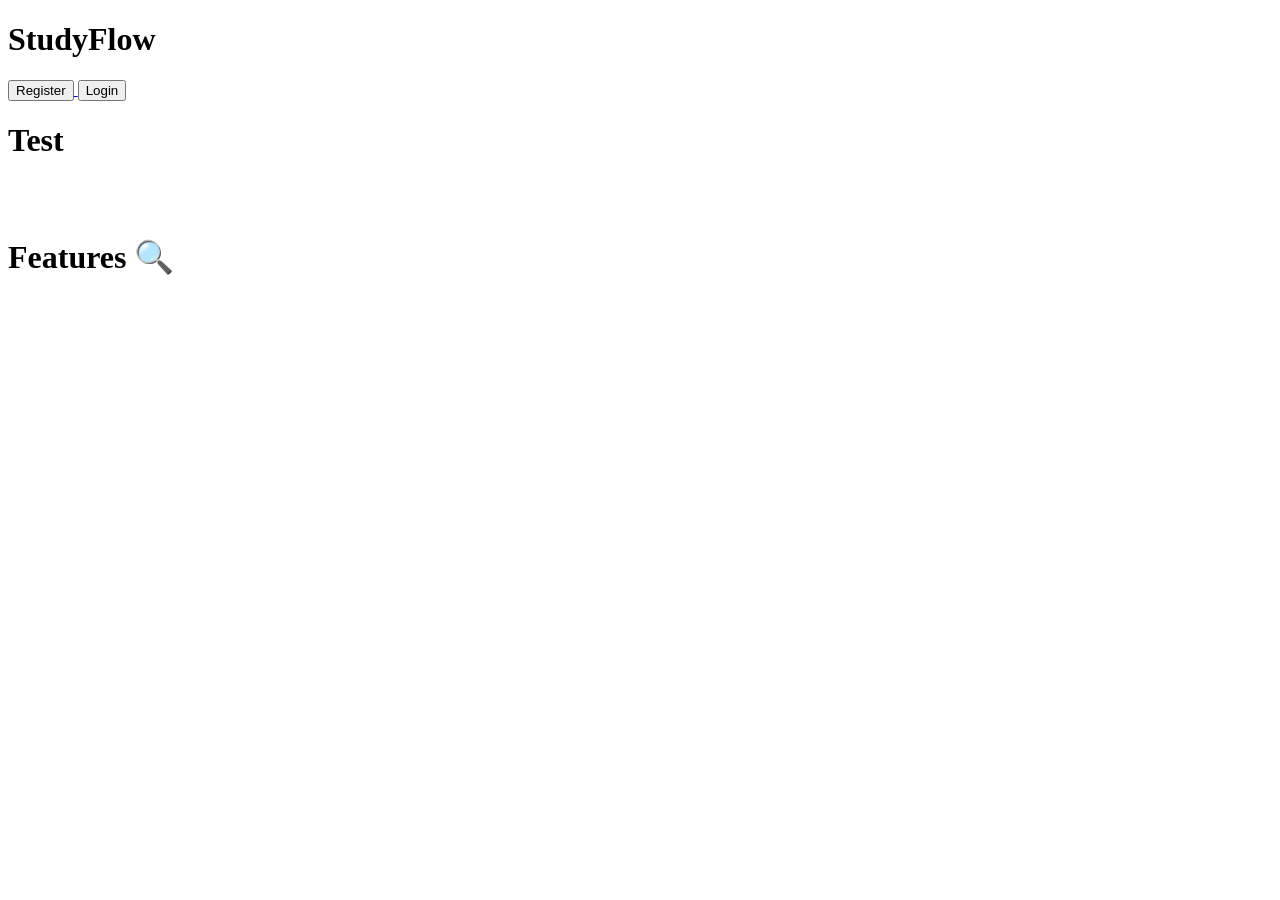
==== StudyFlow/index.html @ 56b4fa90 "Add files via upload" ====
<!DOCTYPE html> 

<html>
<head>

    <title>StudyFlow</title>

</head>

<header>
    <h1>StudyFlow</h1>
    <div class="upbuttons">
        <a href="register.html">
            <button>Register</button>
        </a>
        <a href="login.html">
            <button>Login</button>
        </a>
    </div>
</header>

<body>

    <h1>Test</h1>
    <br>
    <br>


</body>

<footer>

    <h1>Features 🔍</h1>
    <div>

    </div>
          
    </div>

</footer>


</html>
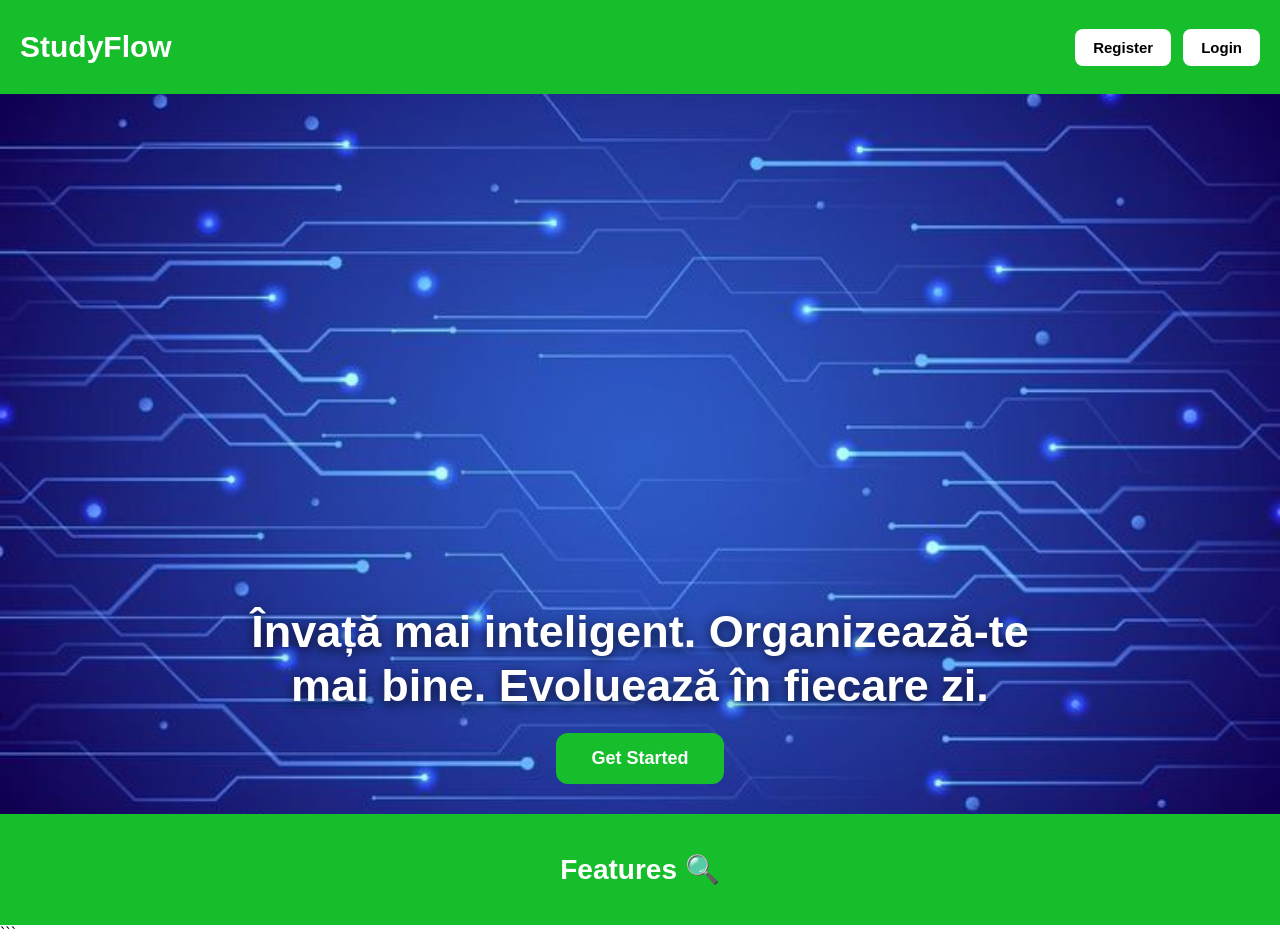
==== commit 4e3e289a: "Add files via upload" ====
--- a/StudyFlow/index.html
+++ b/StudyFlow/index.html
@@ -1,43 +1,39 @@
-<!DOCTYPE html> 
-
+<!DOCTYPE html>
 <html>
 <head>
-
     <title>StudyFlow</title>
-
+    <link rel="stylesheet" href="style.css">
 </head>
-
-<header>
-    <h1>StudyFlow</h1>
-    <div class="upbuttons">
-        <a href="register.html">
-            <button>Register</button>
-        </a>
-        <a href="login.html">
-            <button>Login</button>
-        </a>
-    </div>
-</header>
 
 <body>
 
-    <h1>Test</h1>
-    <br>
-    <br>
+    <header>
+        <h1 id="txtlogo">StudyFlow</h1>
 
+        <div class="upbuttons">
+            <a href="register.html">
+                <button class="nav-btn">Register</button>
+            </a>
+
+            <a href="login.html">
+                <button class="nav-btn">Login</button>
+            </a>
+        </div>
+    </header>
+
+    <main>
+        <h1 id="infotxt">
+            Învață mai inteligent. Organizează-te mai bine.
+            Evoluează în fiecare zi.
+        </h1>
+
+        <button id="getstarted">Get Started</button>
+    </main>
+
+    <footer>
+        <h1>Features 🔍</h1>
+    </footer>
 
 </body>
-
-<footer>
-
-    <h1>Features 🔍</h1>
-    <div>
-
-    </div>
-          
-    </div>
-
-</footer>
-
-
-</html>+</html>
+```
--- a/StudyFlow/style.css
+++ b/StudyFlow/style.css
@@ -0,0 +1,106 @@
+header {
+    display: flex;
+    justify-content: space-between;
+    align-items: center;
+    padding: 10px 20px;
+    color: white;
+    background-color: #16be2c;
+}
+
+body {
+    margin: 0;
+    font-family: Arial, sans-serif;
+}
+
+#txtlogo {
+    font-size: 30px;
+}
+
+.upbuttons {
+    display: flex;
+    gap: 12px;
+}
+
+.nav-btn {
+    background-color: white;
+    color: black;
+    padding: 10px 18px;
+    border: none;
+    border-radius: 8px;
+    font-size: 15px;
+    font-weight: bold;
+    cursor: pointer;
+    transition: box-shadow 0.3s ease;
+}
+
+.nav-btn:hover {
+    box-shadow: 0 0 10px white,
+                0 0 25px white,
+                0 0 45px #baffc2;
+}
+
+.nav-btn:active {
+    transform: scale(0.95);
+}
+
+main {
+    background-image: url("images/bg.jpg");
+    background-size: cover;
+    background-position: center;
+    background-repeat: no-repeat;
+
+    min-height: 80vh;
+    padding: 30px;
+    box-sizing: border-box;
+
+    display: flex;
+    flex-direction: column;
+    justify-content: flex-end;
+    align-items: center;
+    gap: 20px;
+}
+
+#infotxt {
+    text-align: center;
+    font-size: 45px;
+    font-weight: bold;
+    color: white;
+    margin: 0;
+    max-width: 850px;
+    line-height: 1.2;
+    text-shadow: 0 3px 12px rgba(0, 0, 0, 0.7);
+}
+
+#getstarted {
+    background-color: #16be2c;
+    color: white;
+    padding: 15px 35px;
+    border: none;
+    border-radius: 12px;
+    font-size: 18px;
+    font-weight: bold;
+    cursor: pointer;
+    transition: box-shadow 0.3s ease, transform 0.3s ease;
+}
+
+#getstarted:hover {
+    background-color: #119b23;
+    box-shadow: 0 0 10px white,
+                0 0 25px #baffc2;
+    transform: translateY(-3px);
+}
+
+#getstarted:active {
+    transform: scale(0.95);
+}
+
+footer {
+    background-color: #16be2c;
+    color: white;
+    padding: 20px;
+    text-align: center;
+}
+
+footer h1 {
+    font-size: 28px;
+}
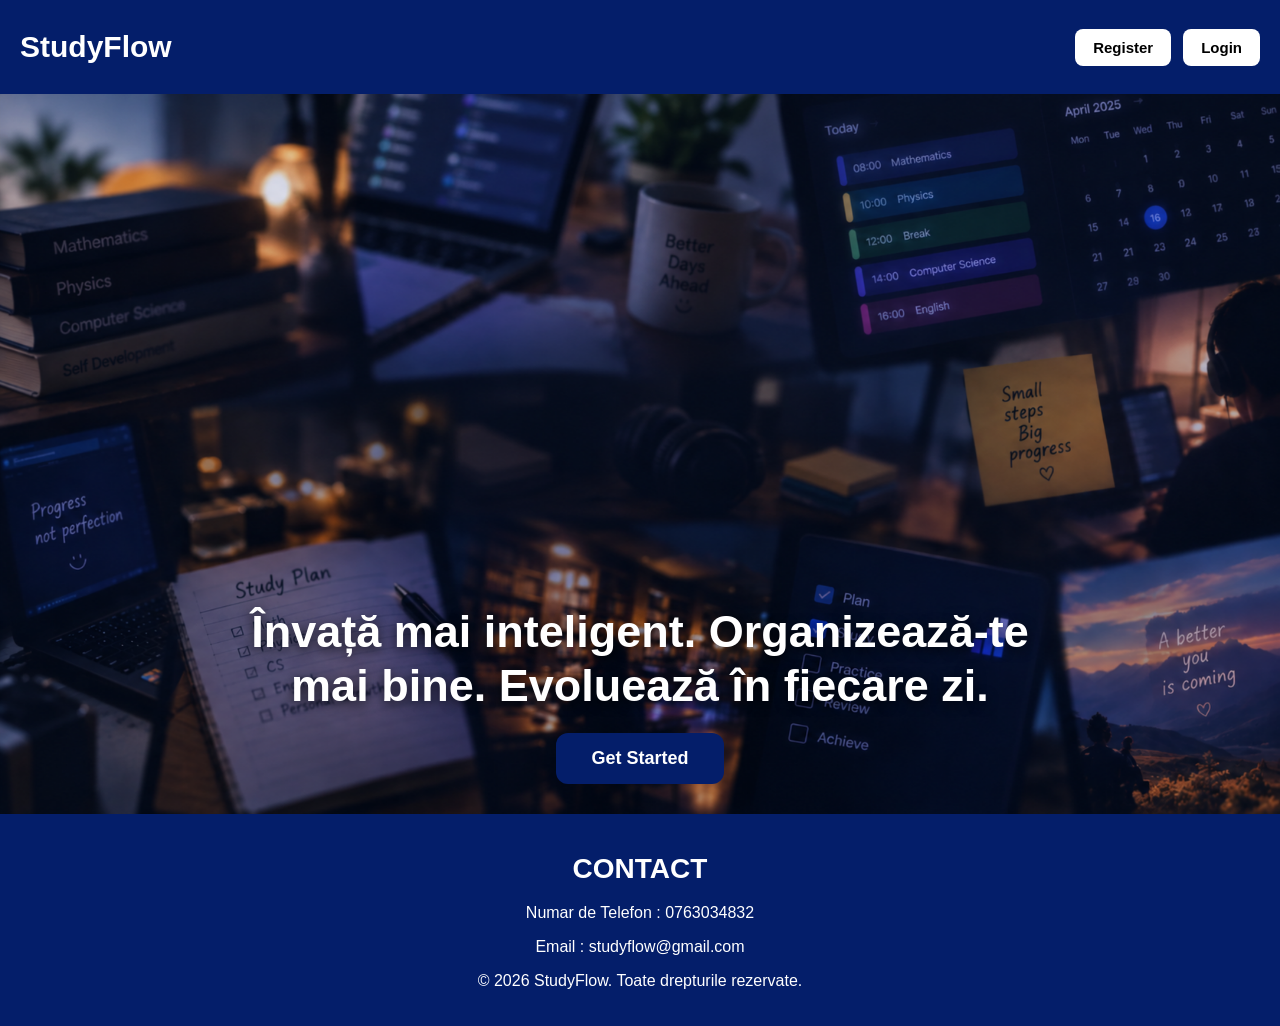
==== commit 95f4c50a: "Add files via upload" ====
--- a/StudyFlow/index.html
+++ b/StudyFlow/index.html
@@ -31,9 +31,15 @@
     </main>
 
     <footer>
-        <h1>Features 🔍</h1>
-    </footer>
+
+    <h1 id="ctctxt">CONTACT</h1>
+    <div class="contact">
+        <p>Numar de Telefon : 0763034832</p>
+        <p>Email : studyflow@gmail.com</p>
+    </div>
+    <p id="cpy">© 2026 StudyFlow. Toate drepturile rezervate.</p>
+
+</footer>
 
 </body>
-</html>
-```
+</html>
--- a/StudyFlow/style.css
+++ b/StudyFlow/style.css
@@ -1,10 +1,21 @@
+html {
+    overscroll-behavior-y: none;
+}
+
+body {
+    margin: 0;
+    padding: 0;
+    overscroll-behavior-y: none;
+    overflow-x: clip;
+}
+
 header {
     display: flex;
     justify-content: space-between;
     align-items: center;
     padding: 10px 20px;
     color: white;
-    background-color: #16be2c;
+    background-color: #041e6a;
 }
 
 body {
@@ -44,7 +55,7 @@
 }
 
 main {
-    background-image: url("images/bg.jpg");
+    background-image: url("images/bg.png");
     background-size: cover;
     background-position: center;
     background-repeat: no-repeat;
@@ -72,7 +83,7 @@
 }
 
 #getstarted {
-    background-color: #16be2c;
+    background-color: #041e6a;
     color: white;
     padding: 15px 35px;
     border: none;
@@ -95,7 +106,7 @@
 }
 
 footer {
-    background-color: #16be2c;
+    background-color: #041e6a;
     color: white;
     padding: 20px;
     text-align: center;
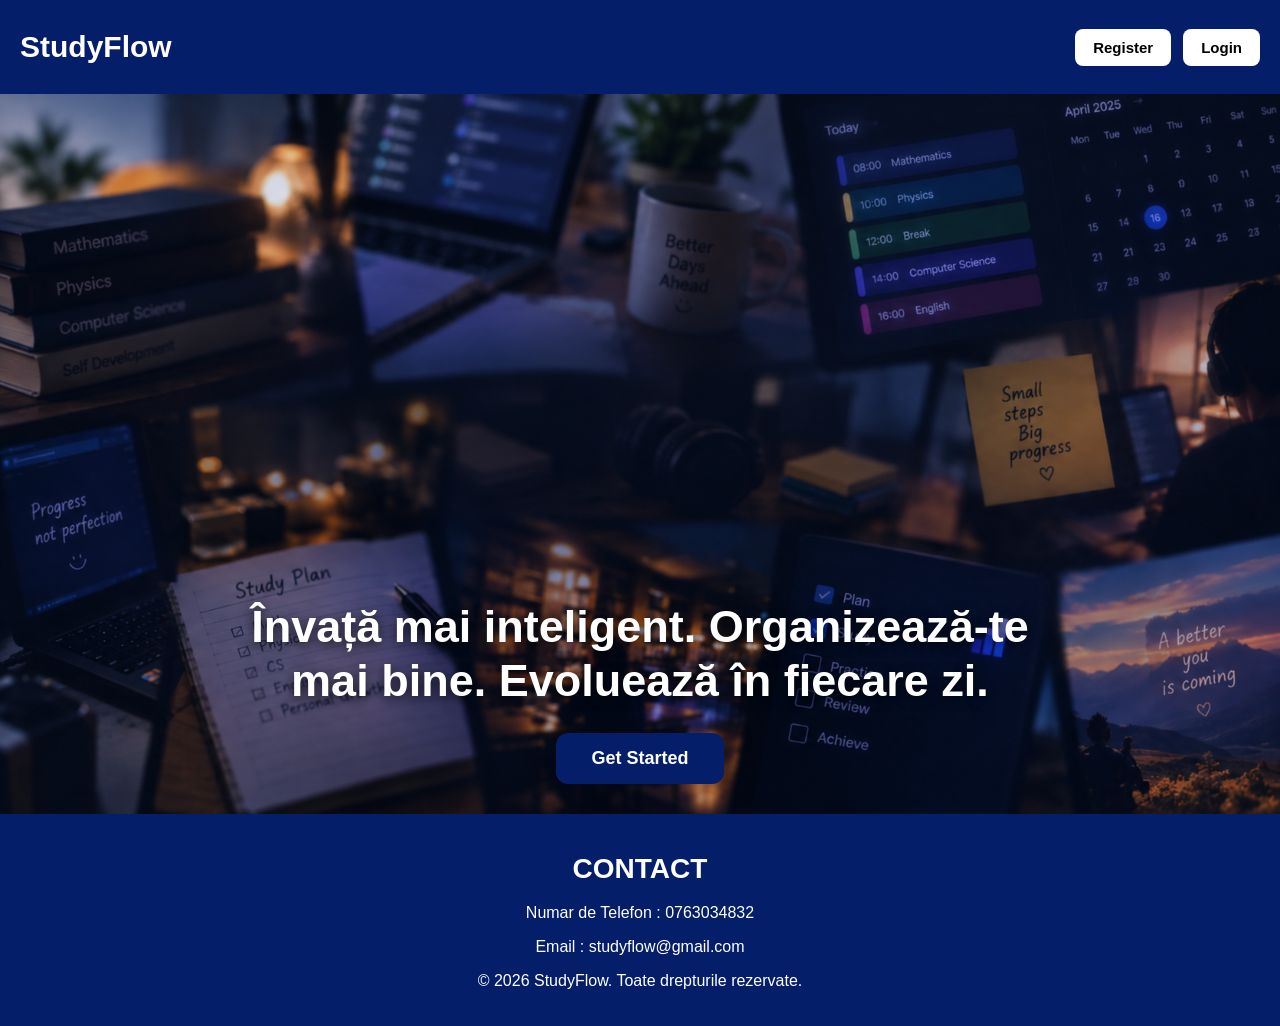
==== commit a54481d0: "Add files via upload" ====
--- a/StudyFlow/index.html
+++ b/StudyFlow/index.html
@@ -1,3 +1,4 @@
+
 <!DOCTYPE html>
 <html>
 <head>
@@ -22,24 +23,98 @@
     </header>
 
     <main>
-        <h1 id="infotxt">
-            Învață mai inteligent. Organizează-te mai bine.
-            Evoluează în fiecare zi.
-        </h1>
+        <div id="welcome">
+            <h1 id="infotxt">
+                Învață mai inteligent. Organizează-te mai bine.
+                Evoluează în fiecare zi.
+            </h1>
 
-        <button id="getstarted">Get Started</button>
+            <button id="getstarted">Get Started</button>
+        </div>
+
+        <div id="chat" hidden>
+            <div class="chatheader">
+                <h2>StudyFlow AI</h2>
+                <p>Cu ce te pot ajuta astăzi?</p>
+            </div>
+
+            <div id="messages">
+                <div class="message ai">
+                    Salut! Cu ce te pot ajuta astăzi?
+                </div>
+            </div>
+
+            <form id="chatform">
+                <input type="text" id="message" placeholder="Scrie un mesaj..." required>
+                <button type="submit" id="sendbtn">Trimite</button>
+            </form>
+        </div>
     </main>
 
     <footer>
+        <h1 id="ctctxt">CONTACT</h1>
+        <div class="contact">
+            <p>Numar de Telefon : 0763034832</p>
+            <p>Email : studyflow@gmail.com</p>
+        </div>
+        <p id="cpy">© 2026 StudyFlow. Toate drepturile rezervate.</p>
+    </footer>
 
-    <h1 id="ctctxt">CONTACT</h1>
-    <div class="contact">
-        <p>Numar de Telefon : 0763034832</p>
-        <p>Email : studyflow@gmail.com</p>
-    </div>
-    <p id="cpy">© 2026 StudyFlow. Toate drepturile rezervate.</p>
+    <script>
+        document.addEventListener("DOMContentLoaded", function() {
+            const currentUser = JSON.parse(sessionStorage.getItem("currentUser"));
+            const upbuttons = document.querySelector(".upbuttons");
+            const welcome = document.getElementById("welcome");
+            const chat = document.getElementById("chat");
 
-</footer>
+            if (currentUser) {
+                welcome.hidden = true;
+                chat.hidden = false;
+
+                upbuttons.innerHTML = `
+                    <span class="salut">Salut, ${currentUser.username}!</span>
+                    <button id="logoutBtn" class="nav-btn">Logout</button>
+                `;
+
+                document.getElementById("logoutBtn").addEventListener("click", function() {
+                    sessionStorage.removeItem("currentUser");
+                    window.location.reload();
+                });
+            }
+
+            document.getElementById("getstarted").addEventListener("click", function() {
+                window.location.href = "register.html";
+            });
+
+            const chatform = document.getElementById("chatform");
+            const message = document.getElementById("message");
+            const messages = document.getElementById("messages");
+
+            chatform.addEventListener("submit", function(event) {
+                event.preventDefault();
+
+                const text = message.value.trim();
+
+                if (text === "") {
+                    return;
+                }
+
+                const userMessage = document.createElement("div");
+                userMessage.className = "message user";
+                userMessage.textContent = text;
+                messages.appendChild(userMessage);
+
+                message.value = "";
+
+                const aiMessage = document.createElement("div");
+                aiMessage.className = "message ai";
+                aiMessage.textContent = "Am primit mesajul tău! Aici voi răspunde cu ajutorul AI.";
+                messages.appendChild(aiMessage);
+
+                messages.scrollTop = messages.scrollHeight;
+            });
+        });
+    </script>
 
 </body>
-</html>+</html>
--- a/StudyFlow/style.css
+++ b/StudyFlow/style.css
@@ -114,4 +114,158 @@
 
 footer h1 {
     font-size: 28px;
-}+}
+
+
+[hidden] {
+    display: none !important;
+}
+
+#welcome {
+    width: 100%;
+    display: flex;
+    flex-direction: column;
+    align-items: center;
+    gap: 25px;
+}
+
+#welcome[hidden] {
+    display: none !important;
+}
+
+#chat {
+    width: 90%;
+    max-width: 850px;
+    height: 550px;
+    background-color: white;
+    border-radius: 15px;
+    overflow: hidden;
+    display: flex;
+    flex-direction: column;
+    box-shadow: 0 0 15px rgba(0, 0, 0, 0.3);
+}
+
+#chat[hidden] {
+    display: none !important;
+}
+
+.chatheader {
+    background-color: #041e6a;
+    color: white;
+    padding: 15px 20px;
+}
+
+.chatheader h2 {
+    margin: 0 0 8px;
+}
+
+.chatheader p {
+    margin: 0;
+}
+
+#messages {
+    flex: 1;
+    padding: 20px;
+    display: flex;
+    flex-direction: column;
+    gap: 12px;
+    overflow-y: auto;
+    background-color: #f2f4f8;
+}
+
+.message {
+    max-width: 75%;
+    padding: 12px 15px;
+    border-radius: 12px;
+    font-size: 16px;
+    overflow-wrap: anywhere;
+    white-space: pre-wrap;
+}
+
+.ai {
+    align-self: flex-start;
+    background-color: white;
+    color: black;
+    border: 1px solid #ddd;
+}
+
+.user {
+    align-self: flex-end;
+    background-color: #041e6a;
+    color: white;
+}
+
+#chatform {
+    display: flex;
+    gap: 10px;
+    padding: 15px;
+    background-color: white;
+}
+
+#message {
+    flex: 1;
+    min-width: 0;
+    padding: 12px;
+    border: 1px solid #aaa;
+    border-radius: 8px;
+    font-size: 16px;
+    outline: none;
+}
+
+#message:focus {
+    border-color: #041e6a;
+}
+
+#sendbtn {
+    background-color: #041e6a;
+    color: white;
+    border: none;
+    border-radius: 8px;
+    padding: 12px 20px;
+    cursor: pointer;
+    font-size: 15px;
+}
+
+#sendbtn:hover {
+    background-color: #119b23;
+}
+
+.salut {
+    color: white;
+    font-size: 18px;
+    font-weight: bold;
+    margin-right: 10px;
+}
+
+@media (max-width: 600px) {
+    main {
+        padding: 15px;
+    }
+
+    #infotxt {
+        font-size: 30px;
+    }
+
+    #chat {
+        width: 100%;
+        height: 500px;
+    }
+
+    #messages {
+        padding: 12px;
+    }
+
+    #chatform {
+        padding: 10px;
+        gap: 7px;
+    }
+
+    #sendbtn {
+        padding: 10px;
+    }
+
+    .salut {
+        font-size: 13px;
+        margin-right: 5px;
+    }
+}
